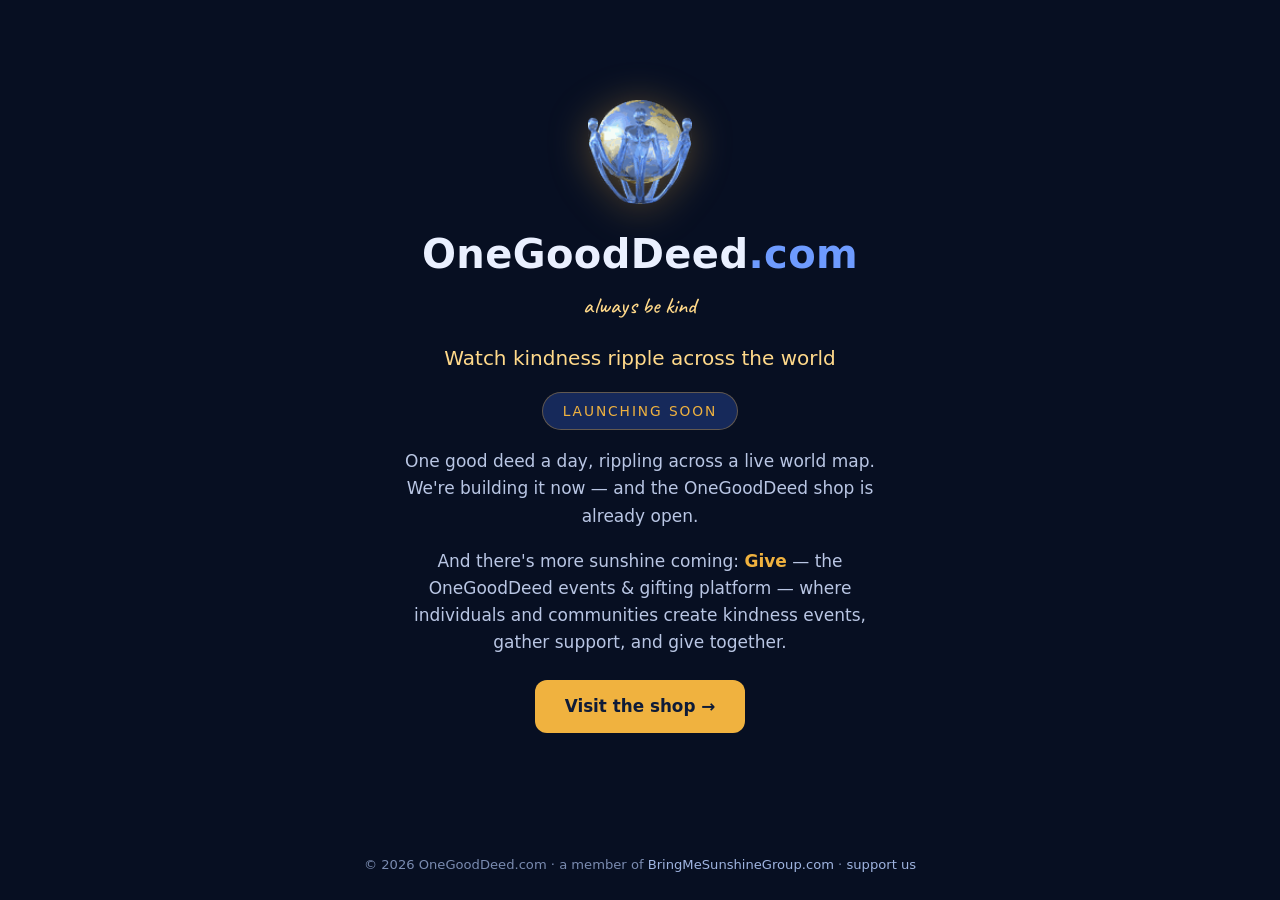
==== index.html @ 7f97c272 "landing: positive line introducing Give - the OneGoodDeed events & gifting platform (individuals + c" ====
<!DOCTYPE html>
<html lang="en">
<head>
<meta charset="UTF-8">
<link rel="icon" type="image/png" href="[data-uri]" />
<meta name="viewport" content="width=device-width, initial-scale=1.0, viewport-fit=cover">
<title>OneGoodDeed.com — coming soon</title>
<meta name="description" content="OneGoodDeed.com — register one good deed a day and watch kindness ripple across a live world map. Launching soon. Part of the BringMeSunshineGroup.com.">
<meta property="og:title" content="OneGoodDeed.com — coming soon">
<meta property="og:description" content="One good deed a day, rippling across the world.">
<link rel="preconnect" href="https://fonts.googleapis.com">
<link rel="preconnect" href="https://fonts.gstatic.com" crossorigin>
<link href="https://fonts.googleapis.com/css2?family=Caveat:wght@500;600&display=swap" rel="stylesheet">
<style>
  :root{--sea:#0E1B38;--page:#070f22;--surface:#16295A;--gold:#F0B23F;--gold-deep:#D9971F;
        --gold-ripple:#F5C15A;--gold-soft:#FFD98A;--wordmark:#6E9BFF;--ink:#EAF0FF}
  *{box-sizing:border-box;margin:0}
  html,body{height:100%}
  body{background:var(--page);color:var(--ink);
       font:17px/1.6 "Segoe UI",system-ui,-apple-system,sans-serif;
       display:flex;flex-direction:column;align-items:center;
       min-height:100vh;text-align:center;padding:24px;position:relative}
  .ripples{position:fixed;inset:0;pointer-events:none;overflow:hidden}
  .r{position:absolute;border:2px solid var(--gold-ripple);border-radius:50%;
     opacity:0;animation:ripple 7s ease-out infinite}
  @keyframes ripple{0%{transform:scale(.05);opacity:.55}70%{opacity:.12}100%{transform:scale(1);opacity:0}}
  @media (prefers-reduced-motion: reduce){.r{animation:none;opacity:.08;transform:scale(.6)}}
  main{position:relative;max-width:620px;display:flex;flex-direction:column;align-items:center;gap:18px}
  .globe{width:104px;height:104px;filter:drop-shadow(0 4px 20px rgba(240,178,63,.35))}
  h1{font-size:clamp(1.7rem,5.5vw,2.5rem);letter-spacing:.01em;font-weight:700;text-wrap:balance}
  h1 .com{color:var(--wordmark)}
  .tag{color:var(--gold-soft);font-size:clamp(1.02rem,3.4vw,1.25rem)}
  .soon{background:var(--surface);border:1px solid rgba(240,178,63,.35);border-radius:999px;
        padding:7px 20px;font-size:.86rem;letter-spacing:.14em;text-transform:uppercase;color:var(--gold)}
  p.body{color:#B9C6E4;max-width:46ch}
  p.give b{color:var(--gold)}
  .cta{display:inline-block;background:var(--gold);color:var(--sea);font-weight:700;
       text-decoration:none;border-radius:12px;padding:13px 30px;font-size:1.05rem;margin-top:6px;
       transition:background .15s ease}
  .cta:hover{background:var(--gold-soft)} .cta:focus-visible{outline:3px solid var(--gold-soft);outline-offset:3px}
  footer{position:relative;margin-top:44px;color:#7A8BB0;font-size:.82rem;line-height:1.7}
  footer a{color:#9FB4E0;text-decoration:none} footer a:hover{text-decoration:underline}
.kind-tag{display:block;font-family:'Caveat',cursive;font-style:normal;font-size:1.4rem;font-weight:500;letter-spacing:.01em;color:var(--gold-soft);margin-top:-16px}
main{margin:auto 0}
</style>
</head>
<body>
<div class="ripples" aria-hidden="true">
  <div class="r" style="left:12%;top:20%;width:44vmax;height:44vmax;margin:-22vmax 0 0 -22vmax;animation-delay:0s"></div>
  <div class="r" style="left:82%;top:64%;width:52vmax;height:52vmax;margin:-26vmax 0 0 -26vmax;animation-delay:2.3s"></div>
  <div class="r" style="left:46%;top:88%;width:40vmax;height:40vmax;margin:-20vmax 0 0 -20vmax;animation-delay:4.6s"></div>
</div>
<main>
  <img class="globe" src="[data-uri]" alt="OneGoodDeed globe">
  <h1>OneGoodDeed<span class="com">.com</span></h1>
  <span id="kindTag" class="kind-tag">always be kind</span>
  <div class="tag">Watch kindness ripple across the world</div>
  <span class="soon">Launching soon</span>
  <p class="body">One good deed a day, rippling across a live world map. We're building it now —
  and the OneGoodDeed shop is already open.</p>
  <p class="body give">And there's more sunshine coming: <b>Give</b> — the OneGoodDeed events &amp; gifting
  platform — where individuals and communities create kindness events, gather support, and give together.</p>
  <a class="cta" href="https://shop.onegooddeed.com">Visit the shop →</a>
</main>
<footer>
  © 2026 OneGoodDeed.com · a member of <a href="https://bringmesunshinegroup.com">BringMeSunshineGroup.com</a> · <a href="donate.html">support us</a>
</footer>

<script>
(function(){
  var K={en:"always be kind",mi:"kia atawhai tonu",fr:"soyez toujours bienveillant",es:"s\u00e9 siempre amable",
  de:"sei immer freundlich",it:"sii sempre gentile",pt:"seja sempre gentil",nl:"wees altijd vriendelijk",
  sv:"var alltid sn\u00e4ll",nb:"v\u00e6r alltid snill",no:"v\u00e6r alltid snill",da:"v\u00e6r altid venlig",
  fi:"ole aina yst\u00e4v\u00e4llinen",pl:"b\u0105d\u017a zawsze \u017cyczliwy",cs:"bu\u010f v\u017edy laskav\u00fd",
  ro:"fii mereu bun",hu:"l\u00e9gy mindig kedves",el:"\u03bd\u03b1 \u03b5\u03af\u03c3\u03b1\u03b9 \u03c0\u03ac\u03bd\u03c4\u03b1 \u03b5\u03c5\u03b3\u03b5\u03bd\u03b9\u03ba\u03cc\u03c2",
  tr:"her zaman nazik ol",ru:"\u0432\u0441\u0435\u0433\u0434\u0430 \u0431\u0443\u0434\u044c \u0434\u043e\u0431\u0440\u044b\u043c",
  uk:"\u0437\u0430\u0432\u0436\u0434\u0438 \u0431\u0443\u0434\u044c \u0434\u043e\u0431\u0440\u0438\u043c",
  ar:"\u0643\u0646 \u0644\u0637\u064a\u0641\u064b\u0627 \u062f\u0627\u0626\u0645\u064b\u0627",
  he:"\u05d4\u05d9\u05d5 \u05ea\u05de\u05d9\u05d3 \u05d0\u05d3\u05d9\u05d1\u05d9\u05dd",
  hi:"\u0939\u092e\u0947\u0936\u093e \u0926\u092f\u093e\u0932\u0941 \u092c\u0928\u0947\u0902",
  th:"\u0e21\u0e35\u0e40\u0e21\u0e15\u0e15\u0e32\u0e40\u0e2a\u0e21\u0e2d",vi:"lu\u00f4n t\u1eed t\u1ebf",
  id:"selalu berbaik hati",ms:"sentiasa berbaik hati",fil:"laging maging mabait",tl:"laging maging mabait",
  ja:"\u3044\u3064\u3082\u89aa\u5207\u306b",ko:"\ud56d\uc0c1 \uce5c\uc808\ud558\uac8c",
  zh:"\u5e38\u6000\u5584\u610f",zhh:"\u5e38\u61f7\u5584\u610f",sm:"ia agalelei pea"};
  var RTL={ar:1,he:1};
  function pick(langs){
    for(var i=0;i<langs.length;i++){
      var l=String(langs[i]).toLowerCase();
      if(l.indexOf("zh")===0){return {t:(/tw|hk|mo|hant/.test(l)?K.zhh:K.zh),l:l,r:0};}
      var p=l.split("-")[0];
      if(K[p]) return {t:K[p],l:p,r:RTL[p]||0};
    }
    return {t:K.en,l:"en",r:0};
  }
  function apply(langs){
    var el=document.getElementById("kindTag"); if(!el) return;
    var m=pick(langs||navigator.languages||[navigator.language||"en"]);
    el.textContent=m.t; el.setAttribute("lang",m.l); el.setAttribute("dir",m.r?"rtl":"ltr");
  }
  window.__kindTag={set:apply};
  apply();
})();
</script>
</body>
</html>
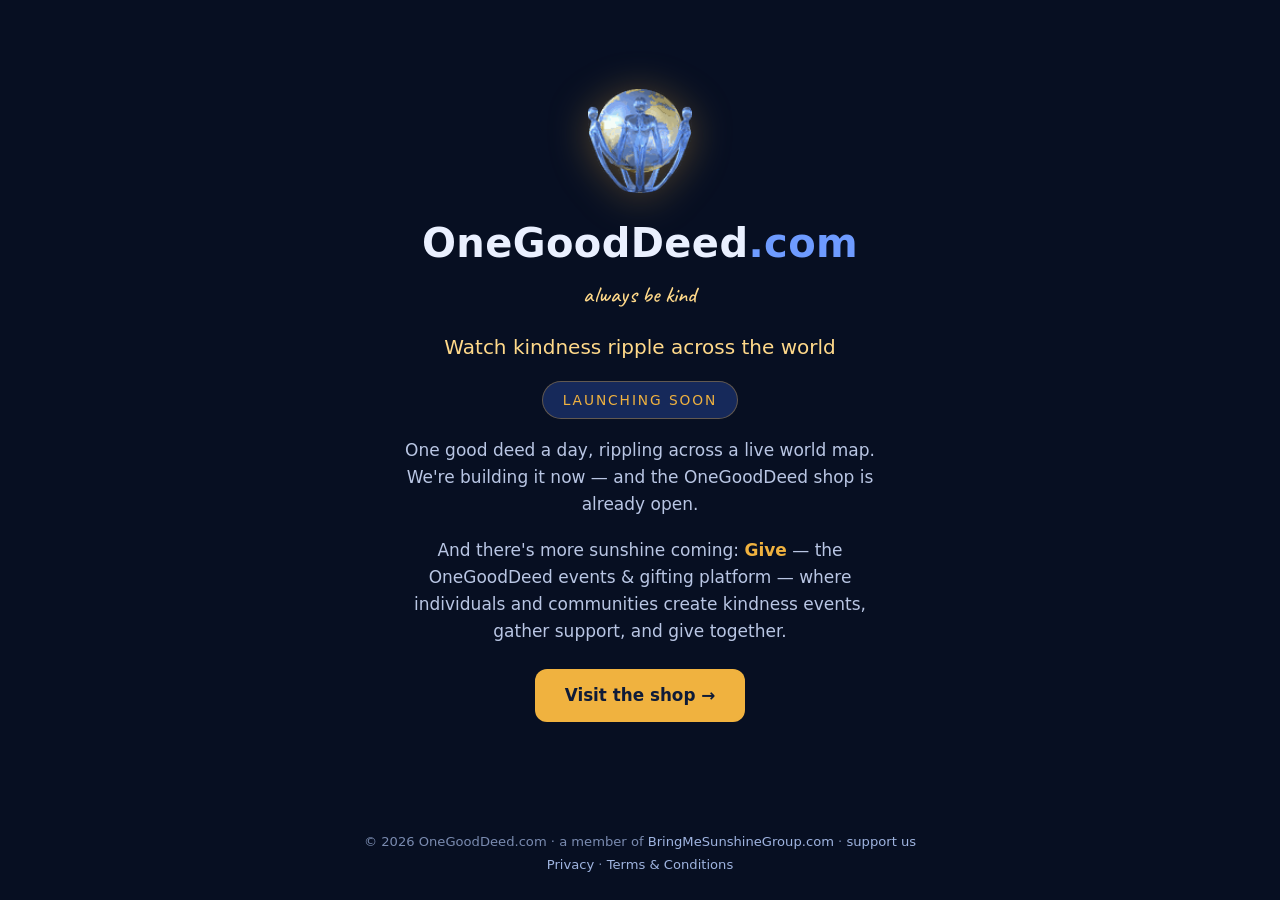
==== commit dd106f60: "docs(legal): publish BMSG Privacy and Terms 2026-09-15.1 Owner-approved public legal pages, postal c" ====
--- a/index.html
+++ b/index.html
@@ -64,7 +64,7 @@
 </main>
 <footer>
   © 2026 OneGoodDeed.com · a member of <a href="https://bringmesunshinegroup.com">BringMeSunshineGroup.com</a> · <a href="donate.html">support us</a>
-</footer>
+<nav aria-label="BMSG legal documents" class="bmsg-legal-links"><a href="https://bringmesunshinegroup.com/privacy.html">Privacy</a> · <a href="https://bringmesunshinegroup.com/terms.html">Terms &amp; Conditions</a></nav></footer>
 
 <script>
 (function(){
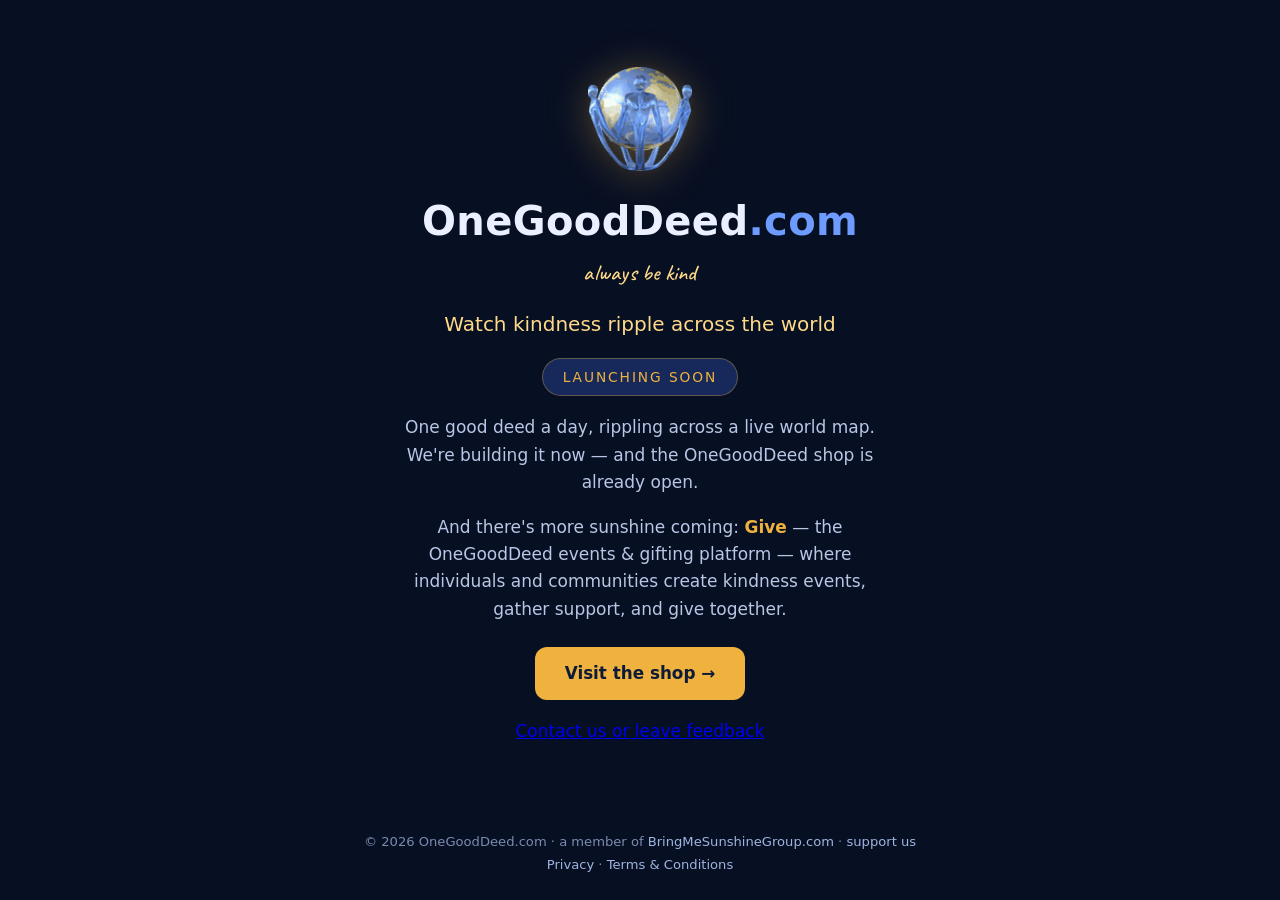
==== commit 6e05ab56: "feat(web): add independent hosting and durable contact client" ====
--- a/index.html
+++ b/index.html
@@ -43,6 +43,7 @@
 .kind-tag{display:block;font-family:'Caveat',cursive;font-style:normal;font-size:1.4rem;font-weight:500;letter-spacing:.01em;color:var(--gold-soft);margin-top:-16px}
 main{margin:auto 0}
 </style>
+<link rel="canonical" href="https://onegooddeed.com/">
 </head>
 <body>
 <div class="ripples" aria-hidden="true">
@@ -61,7 +62,7 @@
   <p class="body give">And there's more sunshine coming: <b>Give</b> — the OneGoodDeed events &amp; gifting
   platform — where individuals and communities create kindness events, gather support, and give together.</p>
   <a class="cta" href="https://shop.onegooddeed.com">Visit the shop →</a>
-</main>
+<p><a href="contact.html">Contact us or leave feedback</a></p></main>
 <footer>
   © 2026 OneGoodDeed.com · a member of <a href="https://bringmesunshinegroup.com">BringMeSunshineGroup.com</a> · <a href="donate.html">support us</a>
 <nav aria-label="BMSG legal documents" class="bmsg-legal-links"><a href="https://bringmesunshinegroup.com/privacy.html">Privacy</a> · <a href="https://bringmesunshinegroup.com/terms.html">Terms &amp; Conditions</a></nav></footer>
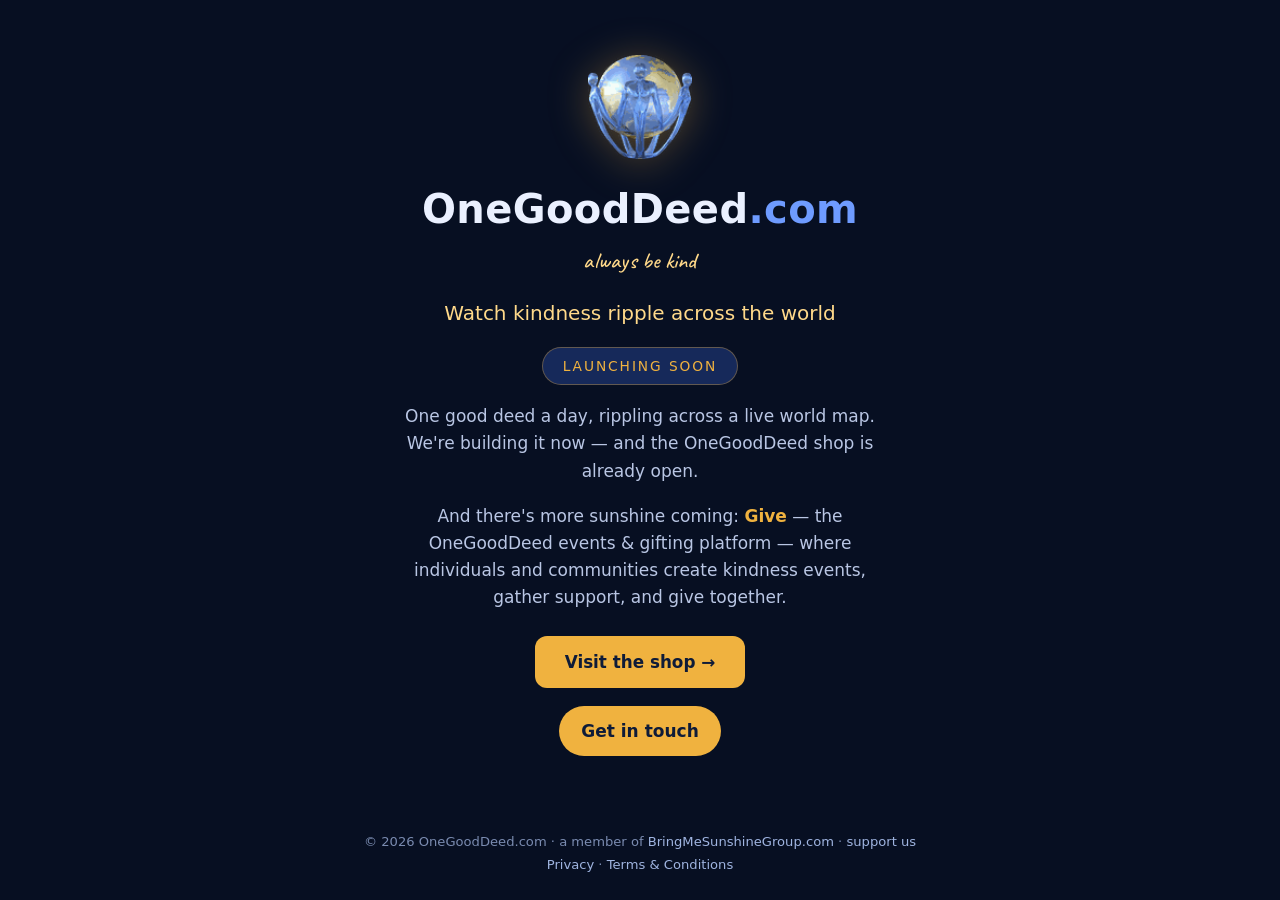
==== commit a539a978: "fix(site): align contact and legal layouts with homepage" ====
--- a/index.html
+++ b/index.html
@@ -44,6 +44,7 @@
 main{margin:auto 0}
 </style>
 <link rel="canonical" href="https://onegooddeed.com/">
+<link rel="stylesheet" href="site-layout.css">
 </head>
 <body>
 <div class="ripples" aria-hidden="true">
@@ -62,7 +63,7 @@
   <p class="body give">And there's more sunshine coming: <b>Give</b> — the OneGoodDeed events &amp; gifting
   platform — where individuals and communities create kindness events, gather support, and give together.</p>
   <a class="cta" href="https://shop.onegooddeed.com">Visit the shop →</a>
-<p><a href="contact.html">Contact us or leave feedback</a></p></main>
+<p><a class="contact-link" href="contact.html">Get in touch</a></p></main>
 <footer>
   © 2026 OneGoodDeed.com · a member of <a href="https://bringmesunshinegroup.com">BringMeSunshineGroup.com</a> · <a href="donate.html">support us</a>
 <nav aria-label="BMSG legal documents" class="bmsg-legal-links"><a href="https://bringmesunshinegroup.com/privacy.html">Privacy</a> · <a href="https://bringmesunshinegroup.com/terms.html">Terms &amp; Conditions</a></nav></footer>
@@ -102,5 +103,6 @@
   apply();
 })();
 </script>
+<script src="site-layout.js" defer></script>
 </body>
 </html>
--- a/site-layout.css
+++ b/site-layout.css
@@ -0,0 +1,15 @@
+/* Shared presentation additions; each site's existing index.html remains the shell source. */
+:root{--contact-accent:#f4a836;--contact-paper:#fdf8ef;--contact-text:#232a26}
+.contact-link{display:inline-flex;align-items:center;justify-content:center;background:var(--contact-accent);color:var(--contact-text);border-radius:999px;padding:.7rem 1.4rem;font-weight:700;text-decoration:none;min-height:44px}
+.site-subpage{min-width:0;overflow-wrap:anywhere}.site-subpage main{width:100%;min-width:0}.contact-page{margin:0 auto!important;max-width:none!important;display:block!important}.contact-page .banner{padding:clamp(3rem,8vw,5rem) clamp(12px,4vw,40px)}
+.site-subpage [data-environment]{background:#fff0bf;color:#352300;width:100%;padding:.5rem;text-align:center;font-weight:600}
+.product-header{position:relative;width:100%;max-width:68rem;margin:0 auto 2rem;display:flex;flex-direction:column;align-items:center;gap:1.25rem}.product-home{display:flex;flex-direction:column;align-items:center;gap:1rem;color:inherit;text-decoration:none}.product-home h1{font-size:clamp(1.5rem,5vw,2.5rem)}.product-header nav{display:flex;flex-wrap:wrap;align-items:center;justify-content:center;gap:1.5rem}.product-header nav a{color:inherit}.product-header nav .contact-link{color:var(--contact-text)}
+.site-subpage:not(.bmsg) .contact-page{max-width:44rem!important}.site-subpage:not(.bmsg) footer{width:100%;padding-top:2rem}.legal-page{display:block!important;text-align:left;max-width:68rem!important;margin:2rem auto!important;padding:clamp(12px,4vw,40px);background:var(--contact-paper);color:var(--contact-text);border-radius:1rem;line-height:1.7}.legal-page h1,.legal-page h2{color:inherit}.legal-page h2{font-size:1.6rem;margin:2rem 0 1rem}.legal-page p,.legal-page ul,.legal-page ol{margin:1rem 0}.legal-page li{margin-left:1.5rem}.legal-page a{color:inherit;text-decoration:underline}.legal-page .notice{border:1px solid currentColor;border-radius:.75rem;padding:1rem;margin-bottom:2rem}.legal-page .table-scroll{max-width:100%;overflow-x:auto}.legal-page table{border-collapse:collapse;width:100%;font-size:.9rem}.legal-page th,.legal-page td{border:1px solid #87929c;padding:.65rem;text-align:left;vertical-align:top;overflow-wrap:anywhere}
+.bmsg.site-subpage header{position:relative}.bmsg.site-subpage footer{width:100%}.bmsg.site-subpage .legal-page{width:calc(100% - 2rem)}
+[data-delivery-confirmation]{max-width:44rem;margin:2rem auto;padding:2rem;border-radius:1rem;background:var(--contact-paper);color:var(--contact-text);text-align:left}[data-delivery-confirmation] h2,[data-delivery-confirmation] p{color:inherit!important;text-shadow:none!important;margin-bottom:1rem!important}
+@media(max-width:560px){.product-header nav{gap:.7rem}.legal-page{padding:1rem}.product-home .logo{max-width:100%}}
+:root{--contact-accent:#f0b23f;--contact-paper:#0e1b38;--contact-text:#eaf0ff}.contact-link{color:#0e1b38}.product-header nav .contact-link{color:#0e1b38}
+
+body{overflow-wrap:anywhere}main,header,footer,section,.inner{min-width:0;max-width:100%}a,button{max-width:100%}img,svg{max-width:100%}
+
+body.site-subpage{height:auto}
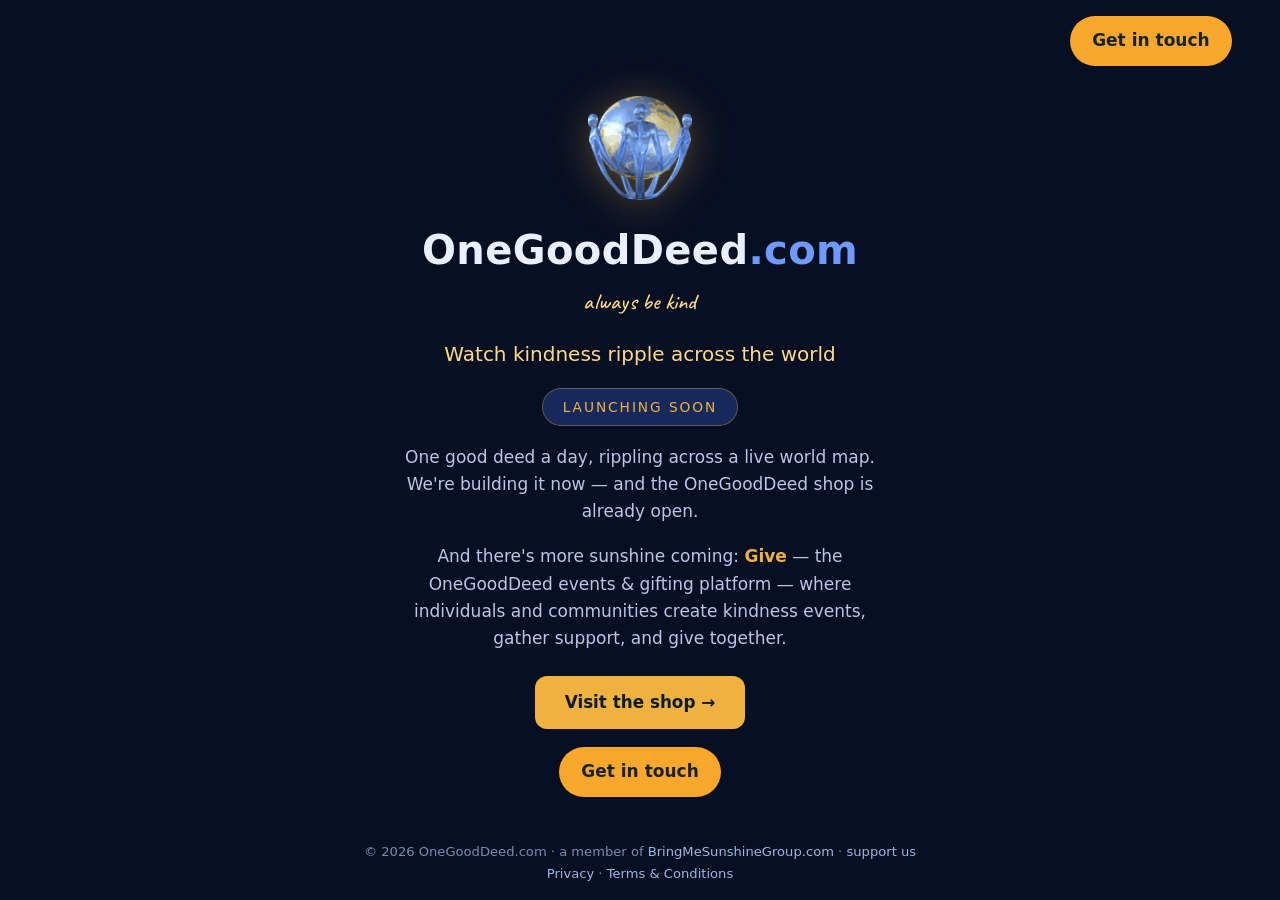
==== commit 734b2b5d: "fix(staging): keep family navigation in staging" ====
--- a/index.html
+++ b/index.html
@@ -47,6 +47,7 @@
 <link rel="stylesheet" href="site-layout.css">
 </head>
 <body>
+<div class="landing-nav"><a class="contact-link" href="contact.html">Get in touch</a></div>
 <div class="ripples" aria-hidden="true">
   <div class="r" style="left:12%;top:20%;width:44vmax;height:44vmax;margin:-22vmax 0 0 -22vmax;animation-delay:0s"></div>
   <div class="r" style="left:82%;top:64%;width:52vmax;height:52vmax;margin:-26vmax 0 0 -26vmax;animation-delay:2.3s"></div>
--- a/site-layout.css
+++ b/site-layout.css
@@ -13,3 +13,18 @@
 body{overflow-wrap:anywhere}main,header,footer,section,.inner{min-width:0;max-width:100%}a,button{max-width:100%}img,svg{max-width:100%}
 
 body.site-subpage{height:auto}
+
+/* Contact navigation and compact, consistent policy typography. */
+a.contact-link{background:#f9a82d;color:#172333!important;border-radius:999px;padding:.7rem 1.4rem;font-weight:600;text-decoration:none}
+.legal-page section{padding:0;margin:1.25rem 0;min-height:0;background:transparent}
+.legal-page h1,.legal-page h2,.legal-page h3,.legal-page h4{font-family:inherit;font-weight:700;line-height:1.25;text-shadow:none;letter-spacing:normal}
+.legal-page h1{font-size:2.25rem;margin:1rem 0 1.25rem}
+.legal-page h2{font-size:1.5rem;margin:1.25rem 0 .65rem}
+.legal-page h3{font-size:1.2rem;margin:1rem 0 .5rem}
+.legal-page h4{font-size:1rem;margin:1rem 0 .5rem}
+.legal-page p,.legal-page ul,.legal-page ol{margin:.65rem 0}
+.legal-page .notice{margin-bottom:1rem}
+
+.landing-nav{position:absolute;top:1rem;right:clamp(1rem,4vw,3rem);z-index:5}
+body:has(>.landing-nav){padding-top:6rem}
+@media(max-width:560px){.landing-nav{top:.75rem;right:1rem}}
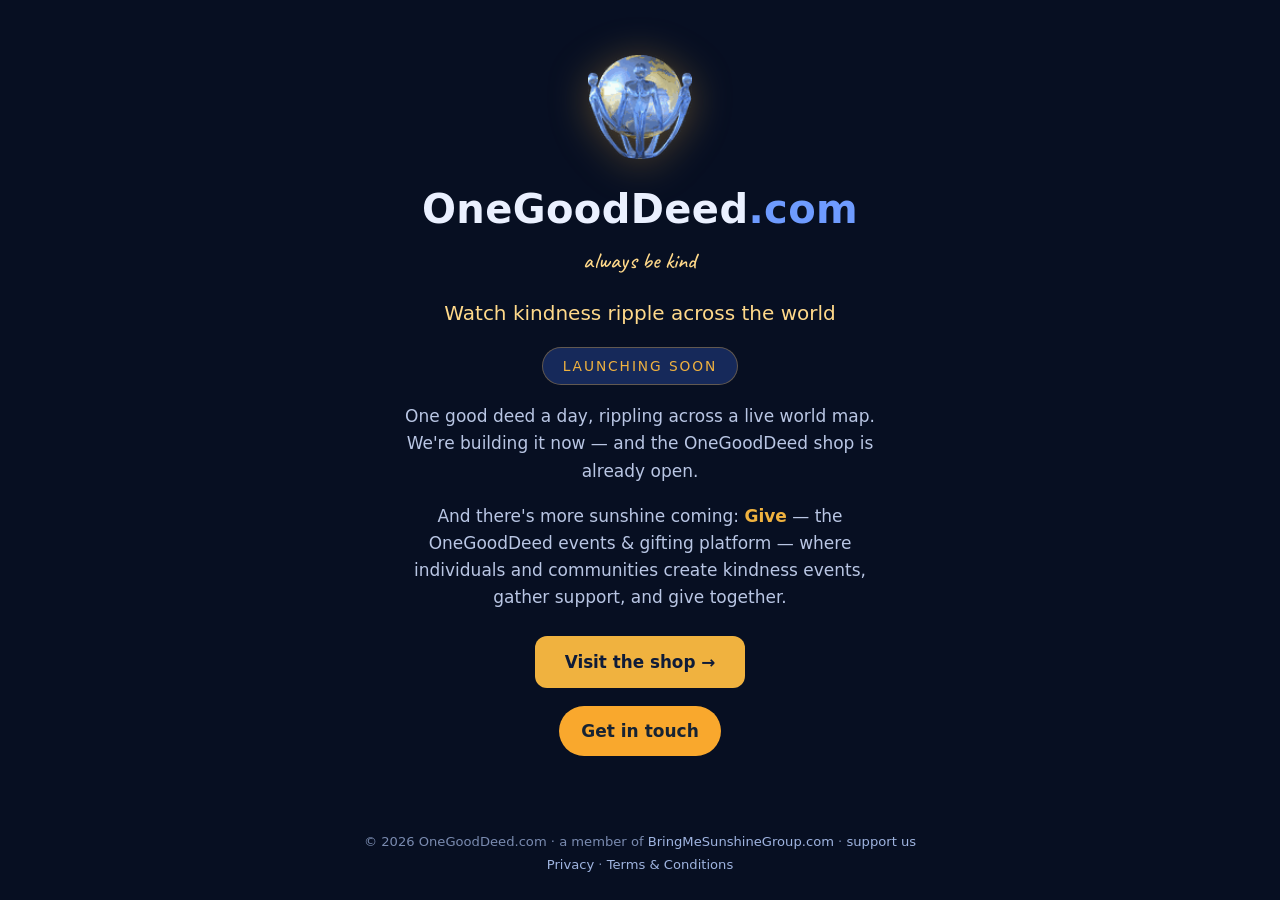
==== commit 711782e7: "fix(feedback): tidy responses and remove corner contact button" ====
--- a/index.html
+++ b/index.html
@@ -47,7 +47,7 @@
 <link rel="stylesheet" href="site-layout.css">
 </head>
 <body>
-<div class="landing-nav"><a class="contact-link" href="contact.html">Get in touch</a></div>
+
 <div class="ripples" aria-hidden="true">
   <div class="r" style="left:12%;top:20%;width:44vmax;height:44vmax;margin:-22vmax 0 0 -22vmax;animation-delay:0s"></div>
   <div class="r" style="left:82%;top:64%;width:52vmax;height:52vmax;margin:-26vmax 0 0 -26vmax;animation-delay:2.3s"></div>
--- a/site-layout.css
+++ b/site-layout.css
@@ -28,3 +28,13 @@
 .landing-nav{position:absolute;top:1rem;right:clamp(1rem,4vw,3rem);z-index:5}
 body:has(>.landing-nav){padding-top:6rem}
 @media(max-width:560px){.landing-nav{top:.75rem;right:1rem}}
+
+/* Feedback and delivery messages use the same bounded card geometry as the form. */
+.site-subpage [data-delivery-confirmation]{box-sizing:border-box;width:100%;max-width:616px;padding:24px;margin:1.5rem auto;text-align:left;overflow-wrap:anywhere}
+.site-subpage [data-delivery-confirmation] h2{font-weight:700;font-size:1.5rem;line-height:1.3;margin:0 0 1rem!important;text-align:left}
+.site-subpage [data-delivery-confirmation] p{font-size:1rem;line-height:1.5;max-width:none;margin:0 0 .75rem!important;text-align:left}
+.site-subpage [data-delivery-confirmation] p:last-child{margin-bottom:0!important}
+.site-subpage [data-contact-form] .screening-warning{font-size:1rem;line-height:1.5;text-align:left;max-width:100%;overflow-wrap:anywhere}
+@media(max-width:560px){.site-subpage [data-delivery-confirmation]{padding:18px}}
+
+.site-subpage [data-contact-form] .screening-warning{white-space:pre-line}
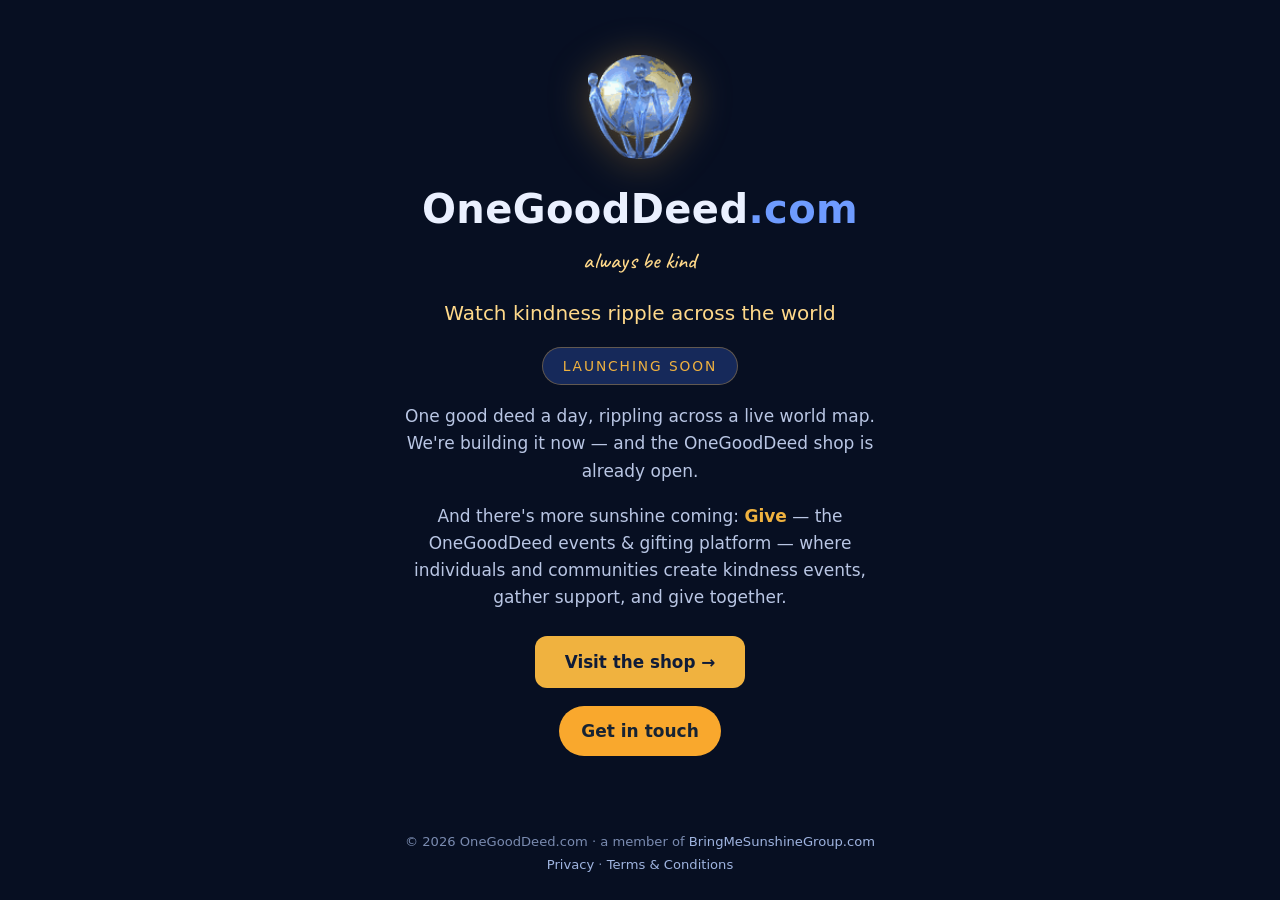
==== commit b8d0988f: "fix(site): remove donation solicitation (Stripe prohibited category) donate.html now says support pa" ====
--- a/index.html
+++ b/index.html
@@ -66,7 +66,7 @@
   <a class="cta" href="https://shop.onegooddeed.com">Visit the shop →</a>
 <p><a class="contact-link" href="contact.html">Get in touch</a></p></main>
 <footer>
-  © 2026 OneGoodDeed.com · a member of <a href="https://bringmesunshinegroup.com">BringMeSunshineGroup.com</a> · <a href="donate.html">support us</a>
+  © 2026 OneGoodDeed.com · a member of <a href="https://bringmesunshinegroup.com">BringMeSunshineGroup.com</a>
 <nav aria-label="BMSG legal documents" class="bmsg-legal-links"><a href="https://bringmesunshinegroup.com/privacy.html">Privacy</a> · <a href="https://bringmesunshinegroup.com/terms.html">Terms &amp; Conditions</a></nav></footer>
 
 <script>
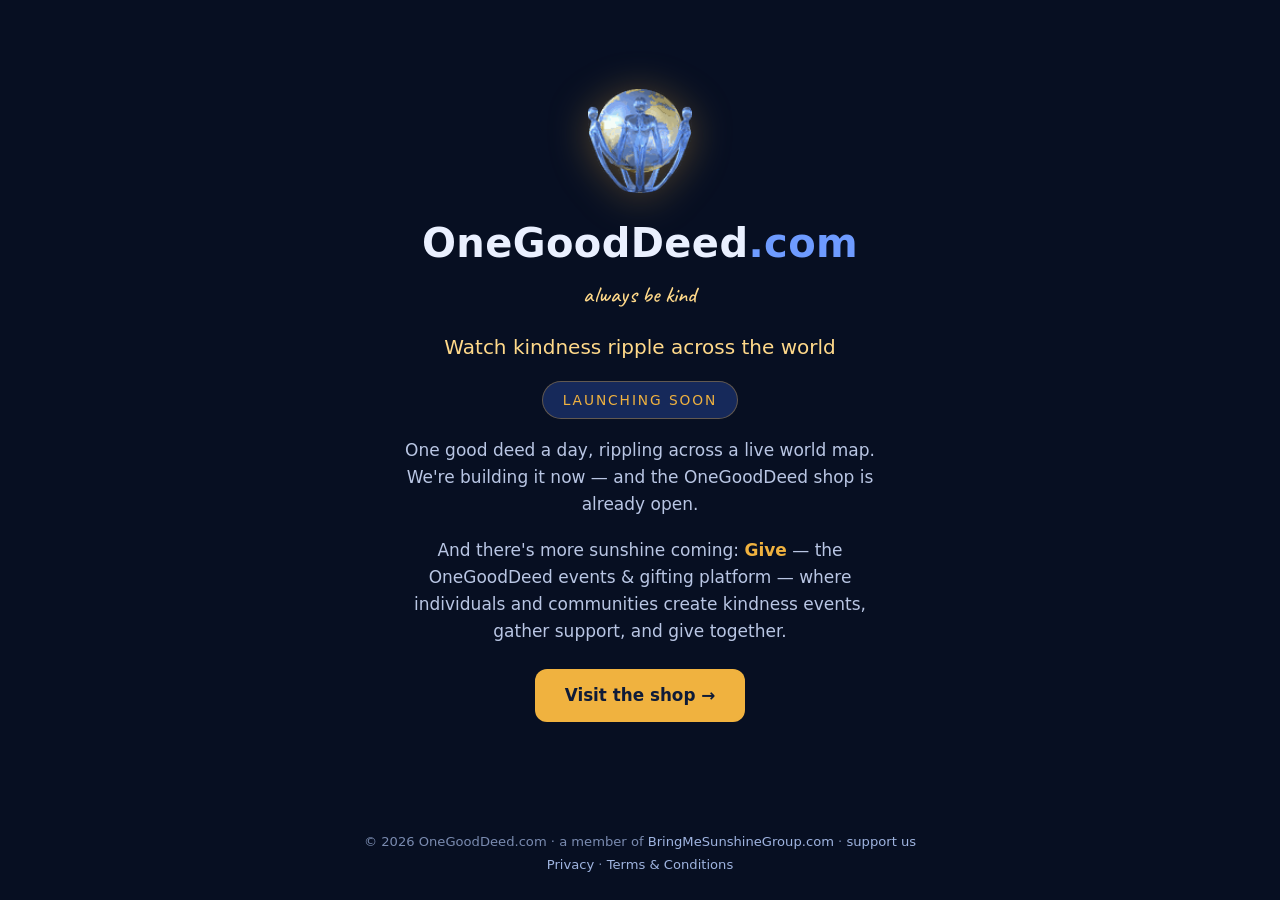
==== commit 6ce5366b: "OGD holding site favicon: solid white background (Dave, 3 Nov) The OneGoodDeed globe favicon (inline" ====
--- a/index.html
+++ b/index.html
@@ -2,7 +2,7 @@
 <html lang="en">
 <head>
 <meta charset="UTF-8">
-<link rel="icon" type="image/png" href="[data-uri]" />
+<link rel="icon" type="image/png" href="[data-uri]" />
 <meta name="viewport" content="width=device-width, initial-scale=1.0, viewport-fit=cover">
 <title>OneGoodDeed.com — coming soon</title>
 <meta name="description" content="OneGoodDeed.com — register one good deed a day and watch kindness ripple across a live world map. Launching soon. Part of the BringMeSunshineGroup.com.">
@@ -43,11 +43,8 @@
 .kind-tag{display:block;font-family:'Caveat',cursive;font-style:normal;font-size:1.4rem;font-weight:500;letter-spacing:.01em;color:var(--gold-soft);margin-top:-16px}
 main{margin:auto 0}
 </style>
-<link rel="canonical" href="https://onegooddeed.com/">
-<link rel="stylesheet" href="site-layout.css">
 </head>
 <body>
-
 <div class="ripples" aria-hidden="true">
   <div class="r" style="left:12%;top:20%;width:44vmax;height:44vmax;margin:-22vmax 0 0 -22vmax;animation-delay:0s"></div>
   <div class="r" style="left:82%;top:64%;width:52vmax;height:52vmax;margin:-26vmax 0 0 -26vmax;animation-delay:2.3s"></div>
@@ -64,9 +61,9 @@
   <p class="body give">And there's more sunshine coming: <b>Give</b> — the OneGoodDeed events &amp; gifting
   platform — where individuals and communities create kindness events, gather support, and give together.</p>
   <a class="cta" href="https://shop.onegooddeed.com">Visit the shop →</a>
-<p><a class="contact-link" href="contact.html">Get in touch</a></p></main>
+</main>
 <footer>
-  © 2026 OneGoodDeed.com · a member of <a href="https://bringmesunshinegroup.com">BringMeSunshineGroup.com</a>
+  © 2026 OneGoodDeed.com · a member of <a href="https://bringmesunshinegroup.com">BringMeSunshineGroup.com</a> · <a href="donate.html">support us</a>
 <nav aria-label="BMSG legal documents" class="bmsg-legal-links"><a href="https://bringmesunshinegroup.com/privacy.html">Privacy</a> · <a href="https://bringmesunshinegroup.com/terms.html">Terms &amp; Conditions</a></nav></footer>
 
 <script>
@@ -104,6 +101,5 @@
   apply();
 })();
 </script>
-<script src="site-layout.js" defer></script>
 </body>
 </html>
